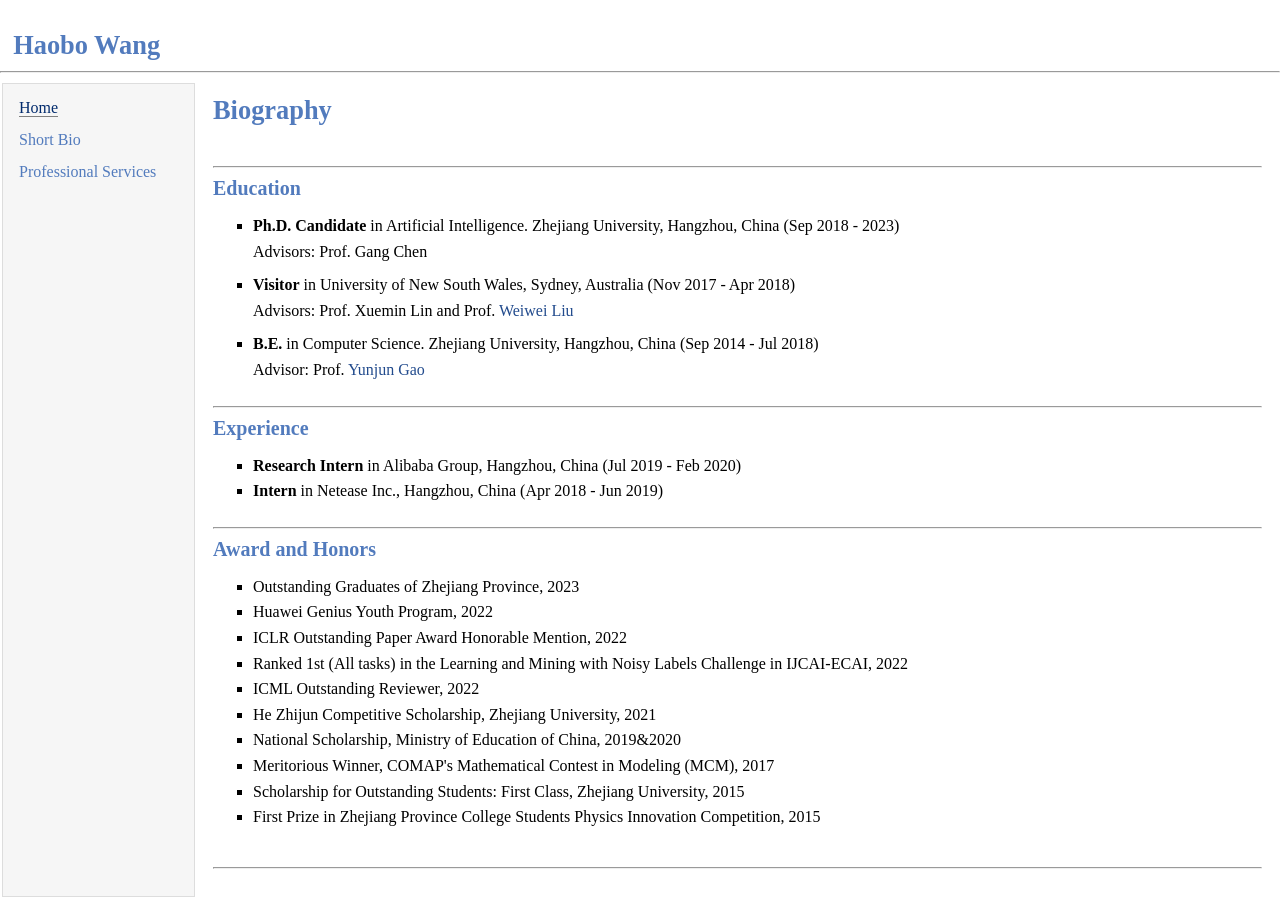
==== awards.html @ 732b0a9f "init" ====
<html>

<head>
    <meta http-equiv="Content-Type" content="text/html;charset=utf-8" />
    <link rel="stylesheet" type="text/css" href="style.css" />
    <title>Haobo Wang</title>
</head>

<body>
<table summary="Table for page layout." id="tlayout">
<tr valign="top">
<h1 style="padding-left: 0.5em">Haobo Wang</h1><hr>
<td id="layout-menu">
    <div class="menu-item"><a href="./index.html" class="current">Home</a></div>
    <div class="menu-item"><a href="./bio.html">Short Bio</a></div>
    <div class="menu-item"><a href="./services.html">Professional Services</a></div>
</td>

<td id="layout-content">

	<h1 style="margin-top: 0em">Biography</h1><br>
		
<div>
    <h2><hr><a name="Education"></a>Education</h2>
    <div>
        <ul>
            <li><p><b>Ph.D. Candidate</b> in Artificial Intelligence. Zhejiang University, Hangzhou, China (Sep 2018 - 2023)</p></li>
                    <p>Advisors: Prof. Gang Chen</p></li>
            <li><p><b>Visitor</b> in University of New South Wales, Sydney, Australia (Nov 2017 - Apr 2018)</p></li>
                    <p>Advisors: Prof. Xuemin Lin and Prof. <a href="https://sites.google.com/site/weiweiliuhomepage/">Weiwei Liu</a></p></li>
            <li><p><b>B.E.</b> in Computer Science. Zhejiang University, Hangzhou, China (Sep 2014 - Jul 2018)</p>
                    <p>Advisor: Prof. <a href="http://dbl.zju.edu.cn/~yjgao/index.html">Yunjun Gao</a></p></li>
        </ul>
    </div>
</div>

<div>
    <h2><hr><a name="Education"></a>Experience</h2>
    <div>
        <ul>
            <li><p><b>Research Intern</b> in Alibaba Group, Hangzhou, China (Jul 2019 - Feb 2020)</p>
            <li><p><b>Intern</b> in Netease Inc., Hangzhou, China (Apr 2018 - Jun 2019)</p></li>
        </ul>
    </div>
</div>
	
<div>
    <h2><hr><a name="Awards"></a>Award and Honors</h2>
    <div>
        <ul>
	    <li><p>Outstanding Graduates of Zhejiang Province, 2023</p></li>
	    <li><p>Huawei Genius Youth Program, 2022</p></li>
            <li><p>ICLR Outstanding Paper Award Honorable Mention, 2022</p></li>
	    <li><p>Ranked 1st (All tasks) in the Learning and Mining with Noisy Labels Challenge in IJCAI-ECAI, 2022</p></li>
            <li><p>ICML Outstanding Reviewer, 2022</p></li>
            <li><p>He Zhijun Competitive Scholarship, Zhejiang University, 2021</p></li>
            <li><p>National Scholarship, Ministry of Education of China, 2019&2020</p></li>
            <li><p>Meritorious Winner, COMAP's Mathematical Contest in Modeling (MCM), 2017</p></li>
            <li><p>Scholarship for Outstanding Students: First Class, Zhejiang University, 2015</p></li>
            <li><p>First Prize in Zhejiang Province College Students Physics Innovation Competition, 2015</p></li>
        </ul>
        <br>
        <hr>
        <br> 
    </div>
</div>
	
</td>
</tr>
</table>
</body>
</html>
---- style.css ----
table#tlayout {
    width: 100%;
    border: none;
    border-collapse: separate;
    background: white;
}

body {
	background: white;
	font-family: Georgia, serif;
	padding-bottom: 8px;
	margin: 0;
}

#layout-menu {
	background: #f6f6f6;
	border: 1px solid #dddddd;
	padding-top: 0.5em;
	padding-left: 8px;
	padding-right: 8px;
	font-size: 1.0em;
	width: 175px;
	white-space: nowrap;
    text-align: left;
    vertical-align: top;
}

#layout-menu td {
	background: #f4f4f4;
    vertical-align: top;
}

#layout-content {
	padding-top: 0.0em;
	padding-left: 1.0em;
	padding-right: 1.0em;
    border: none;
    background: white;
    text-align: left;
    vertical-align: top;
}

#layout-menu a {
	line-height: 2.0em;
	margin-left: 0.5em;
}

tt {
    background: #ffffdd;
}

pre, tt {
	font-size: 90%;
	font-family: monaco, monospace;
}

a, a > tt {
	color: #224b8d;
	text-decoration: none;
}

a:hover {
	border-bottom: 1px orange solid;
}

#layout-menu a.current:link, #layout-menu a.current:visited {
	color: #022b6d;
	border-bottom: 1px gray solid;
}
#layout-menu a:link, #layout-menu a:visited, #layout-menu a:hover {
	color: #527bbd;
	text-decoration: none;
}
#layout-menu a:hover {
	text-decoration: none;
}

div.menu-category {
	border-bottom: 1px solid gray;
	margin-top: 0.8em;
	padding-top: 0.2em;
	padding-bottom: 0.1em;
	font-weight: bold;
}

div.menu-item {
	padding-left: 16px;
	text-indent: -16px;
}

div#toptitle {
	padding-bottom: 0.2em;
	margin-bottom: 1.5em;
	border-bottom: 3px double gray;
}

div#subtitle {
	margin-top: 0.0em;
	margin-bottom: 0.0em;
	padding-top: 0em;
	padding-bottom: 0.1em;
}

em {
	font-style: italic;
}

strong {
	font-weight: bold;
}

h1, h2, h3 {
	color: #527bbd;
	margin-top: 0.7em;
	margin-bottom: 0.3em;
    padding-top: 0.5em;
	padding-bottom: 0.2em;
	line-height: 1.0;	
}

h1 {
	font-size: 165%;
}

h2 {
	padding-top: 0.8em;
    padding-bottom: 0.6em;
	font-size: 125%;
}

h2 + h3 {
    padding-top: 0.2em;
}

h3 {
	font-size: 110%;
	border-bottom: none;
}

p {
	margin-top: 0.0em;
	margin-bottom: 0.8em;
	padding: 0;
	line-height: 1.3;
}

pre {
	padding: 0;
	margin: 0;
}

div#footer {
	font-size: small;
	border-top: 1px solid #c0c0c0;
	padding-top: 0.1em;
	margin-top: 4.0em;
	color: #c0c0c0;
}

div#footer a {
	color: #80a0b0;
}

div#footer-text {
	float: left;
	padding-bottom: 8px;
}

ul, ol, dl {
	margin-top: 0.2em;
	padding-top: 0;
	margin-bottom: 0.8em;
}

dt {
	margin-top: 0.5em;
	margin-bottom: 0;
}

dl {
	margin-left: 20px;
}

dd {
	color: #222222;
}

dd > *:first-child {
	margin-top: 0;
}

ul {
	list-style-position: outside;
	list-style-type: square;
}

p + ul, p + ol {
	margin-top: -0.5em;
}

li ul, li ol {
	margin-top: -0.3em;
}

ol {
	list-style-position: outside;
	list-style-type: decimal;
}

li p, dd p {
	margin-bottom: 0.3em;
}


ol ol {
	list-style-type: lower-alpha;
}

ol ol ol {
	list-style-type: lower-roman;
}

p + div.codeblock {
	margin-top: -0.6em;
}

div.codeblock, div.infoblock {
	margin-right: 0%;
	margin-top: 1.2em;
	margin-bottom: 1.3em;
}

div.blocktitle {
	font-weight: bold;
	color: #cd7b62;
	margin-top: 1.2em;
	margin-bottom: 0.1em;
}

div.blockcontent {
	border: 1px solid silver;
	padding: 0.3em 0.5em;
}

div.infoblock > div.blockcontent {
	background: #ffffee;
}

div.blockcontent p + ul, div.blockcontent p + ol {
	margin-top: 0.4em;
}

div.infoblock p {
	margin-bottom: 0em;
}

div.infoblock li p, div.infoblock dd p {
	margin-bottom: 0.5em;
}

div.infoblock p + p {
	margin-top: 0.8em;
}

div.codeblock > div.blockcontent {
	background: #f6f6f6;
}

span.pycommand {
	color: #000070;
}

span.statement {
	color: #008800;
}
span.builtin {
	color: #000088;
}
span.special {
	color: #990000;
}
span.operator {
	color: #880000;
}
span.error {
	color: #aa0000;
}
span.comment, span.comment > *, span.string, span.string > * {
	color: #606060;
}

@media print {
	#layout-menu { display: none; }
}

#fwtitle {
	margin: 2px;
}

#fwtitle #toptitle {
	padding-left: 0.5em;
	margin-bottom: 0.5em;
}

#layout-content h1:first-child, #layout-content h2:first-child, #layout-content h3:first-child {
	margin-top: -0.7em;
}

div#toptitle h1, #layout-content div#toptitle h1 {
	margin-bottom: 0.0em;
	padding-bottom: 0.1em;
	padding-top: 0;
	margin-top: 0.5em;
	border-bottom: none;
}

img.eq {
	padding: 0;
	padding-left: 0.1em;
	padding-right: 0.1em;
	margin: 0;
}

img.eqwl {
	padding-left: 2em;
	padding-top: 0.6em;
	padding-bottom: 0.2em;
	margin: 0;
}

table {
    border: 2px solid black;
    border-collapse: collapse;
}

td {
    padding: 2px;
    padding-left: 0.5em;
    padding-right: 0.5em;
    text-align: center;
    border: 1px solid gray;
}

table + table {
    margin-top: 1em;
}

tr.heading {
    font-weight: bold;
    border-bottom: 2px solid black;
}

img {
    border: none;
}

table.imgtable, table.imgtable td {
    border: none;
    text-align: left;
}
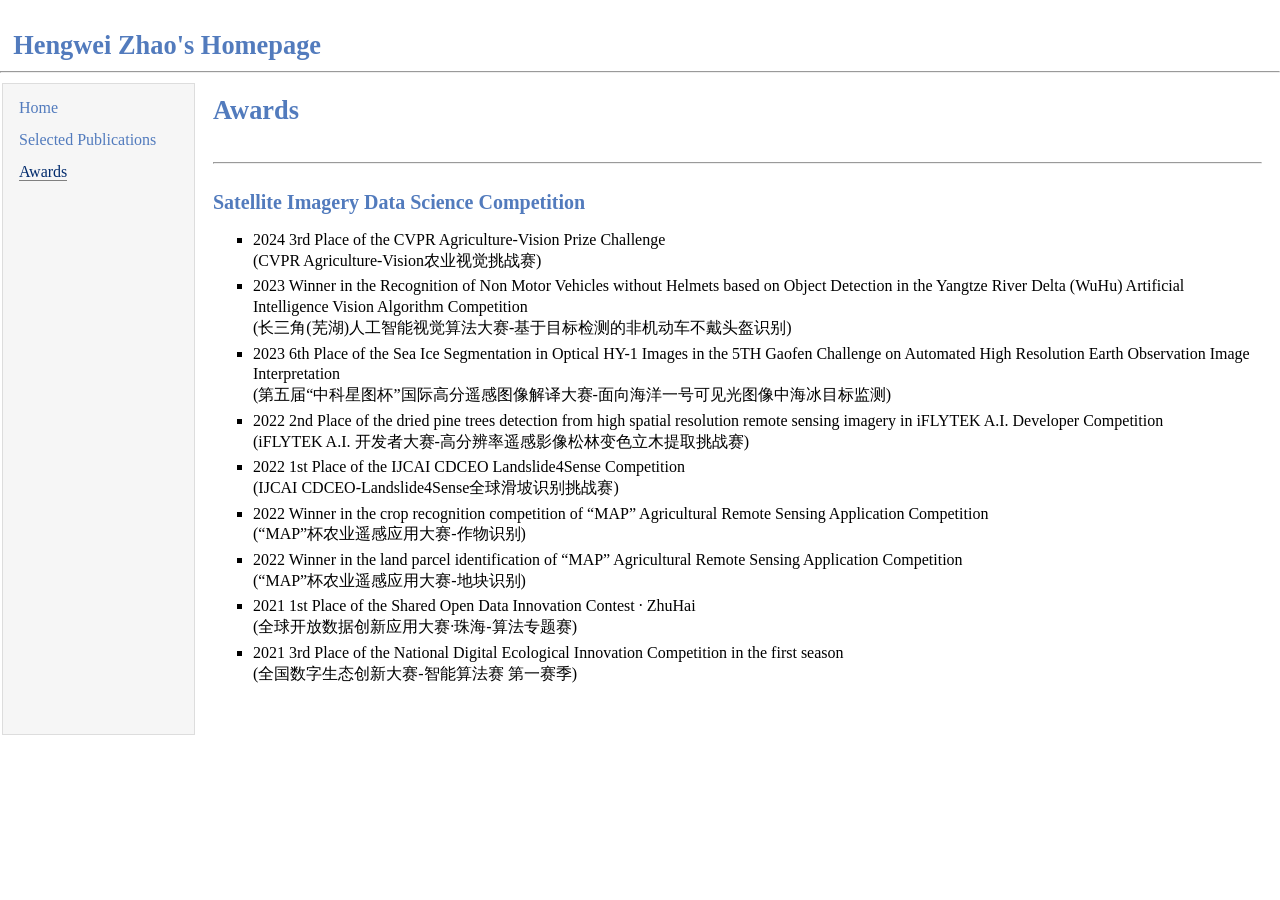
==== commit 41c5cd0b: "init" ====
--- a/awards.html
+++ b/awards.html
@@ -3,66 +3,42 @@
 <head>
     <meta http-equiv="Content-Type" content="text/html;charset=utf-8" />
     <link rel="stylesheet" type="text/css" href="style.css" />
-    <title>Haobo Wang</title>
+    <title>Hengwei Zhao</title>
+    <link rel="icon" type="image/x-icon" href="./TAMU.png">
 </head>
 
 <body>
 <table summary="Table for page layout." id="tlayout">
 <tr valign="top">
-<h1 style="padding-left: 0.5em">Haobo Wang</h1><hr>
+<h1 style="padding-left: 0.5em">Hengwei Zhao's Homepage</h1><hr>
 <td id="layout-menu">
-    <div class="menu-item"><a href="./index.html" class="current">Home</a></div>
-    <div class="menu-item"><a href="./bio.html">Short Bio</a></div>
-    <div class="menu-item"><a href="./services.html">Professional Services</a></div>
+    <div class="menu-item"><a href="./index.html">Home</a></div>
+    <div class="menu-item"><a href="./publications.html">Selected Publications</a></div>
+    <div class="menu-item"><a href="./awards.html" class="current">Awards</a></div>
 </td>
 
 <td id="layout-content">
 
-	<h1 style="margin-top: 0em">Biography</h1><br>
-		
-<div>
-    <h2><hr><a name="Education"></a>Education</h2>
-    <div>
-        <ul>
-            <li><p><b>Ph.D. Candidate</b> in Artificial Intelligence. Zhejiang University, Hangzhou, China (Sep 2018 - 2023)</p></li>
-                    <p>Advisors: Prof. Gang Chen</p></li>
-            <li><p><b>Visitor</b> in University of New South Wales, Sydney, Australia (Nov 2017 - Apr 2018)</p></li>
-                    <p>Advisors: Prof. Xuemin Lin and Prof. <a href="https://sites.google.com/site/weiweiliuhomepage/">Weiwei Liu</a></p></li>
-            <li><p><b>B.E.</b> in Computer Science. Zhejiang University, Hangzhou, China (Sep 2014 - Jul 2018)</p>
-                    <p>Advisor: Prof. <a href="http://dbl.zju.edu.cn/~yjgao/index.html">Yunjun Gao</a></p></li>
-        </ul>
-    </div>
-</div>
-
-<div>
-    <h2><hr><a name="Education"></a>Experience</h2>
-    <div>
-        <ul>
-            <li><p><b>Research Intern</b> in Alibaba Group, Hangzhou, China (Jul 2019 - Feb 2020)</p>
-            <li><p><b>Intern</b> in Netease Inc., Hangzhou, China (Apr 2018 - Jun 2019)</p></li>
-        </ul>
-    </div>
-</div>
+	<h1 style="margin-top: 0em">Awards</h1>
+    <br>
+    <hr>
+    <br>
 	
 <div>
-    <h2><hr><a name="Awards"></a>Award and Honors</h2>
-    <div>
+    <h2><a name="Satellite Imagery Data Science Competition"></a>Satellite Imagery Data Science Competition</h2>
         <ul>
-	    <li><p>Outstanding Graduates of Zhejiang Province, 2023</p></li>
-	    <li><p>Huawei Genius Youth Program, 2022</p></li>
-            <li><p>ICLR Outstanding Paper Award Honorable Mention, 2022</p></li>
-	    <li><p>Ranked 1st (All tasks) in the Learning and Mining with Noisy Labels Challenge in IJCAI-ECAI, 2022</p></li>
-            <li><p>ICML Outstanding Reviewer, 2022</p></li>
-            <li><p>He Zhijun Competitive Scholarship, Zhejiang University, 2021</p></li>
-            <li><p>National Scholarship, Ministry of Education of China, 2019&2020</p></li>
-            <li><p>Meritorious Winner, COMAP's Mathematical Contest in Modeling (MCM), 2017</p></li>
-            <li><p>Scholarship for Outstanding Students: First Class, Zhejiang University, 2015</p></li>
-            <li><p>First Prize in Zhejiang Province College Students Physics Innovation Competition, 2015</p></li>
+        <li><p>2024 3rd Place of the CVPR Agriculture-Vision Prize Challenge<br>(CVPR Agriculture-Vision农业视觉挑战赛)</br></p></li>
+        <li><p>2023 Winner in the Recognition of Non Motor Vehicles without Helmets based on Object Detection in the Yangtze River Delta (WuHu) Artificial Intelligence Vision Algorithm Competition<br>(长三角(芜湖)人工智能视觉算法大赛-基于目标检测的非机动车不戴头盔识别)</br></p></li>
+	    <li><p>2023 6th Place of the Sea Ice Segmentation in Optical HY-1 Images in the 5TH Gaofen Challenge on Automated High Resolution Earth Observation Image Interpretation<br>(第五届“中科星图杯”国际高分遥感图像解译大赛-面向海洋一号可见光图像中海冰目标监测)</br></p></li>
+        <li><p>2022 2nd Place of the dried pine trees detection from high spatial resolution remote sensing imagery in iFLYTEK A.I. Developer Competition<br>(iFLYTEK A.I. 开发者大赛-高分辨率遥感影像松林变色立木提取挑战赛)</br></p></li>
+        <li><p>2022 1st Place of the IJCAI CDCEO Landslide4Sense Competition<br>(IJCAI CDCEO-Landslide4Sense全球滑坡识别挑战赛)</br></p></li>
+        <li><p>2022 Winner in the crop recognition competition of “MAP” Agricultural Remote Sensing Application Competition<br>(“MAP”杯农业遥感应用大赛-作物识别)</br></p></li>
+        <li><p>2022 Winner in the land parcel identification of “MAP” Agricultural Remote Sensing Application Competition<br>(“MAP”杯农业遥感应用大赛-地块识别)</br></p></li>
+        <li><p>2021 1st Place of the Shared Open Data Innovation Contest · ZhuHai<br>(全球开放数据创新应用大赛·珠海-算法专题赛)</br></p></li>
+        <li><p>2021 3rd Place of the National Digital Ecological Innovation Competition in the first season<br>(全国数字生态创新大赛-智能算法赛 第一赛季)</br></p></li>
         </ul>
         <br>
-        <hr>
-        <br> 
-    </div>
+        <br>
 </div>
 	
 </td>
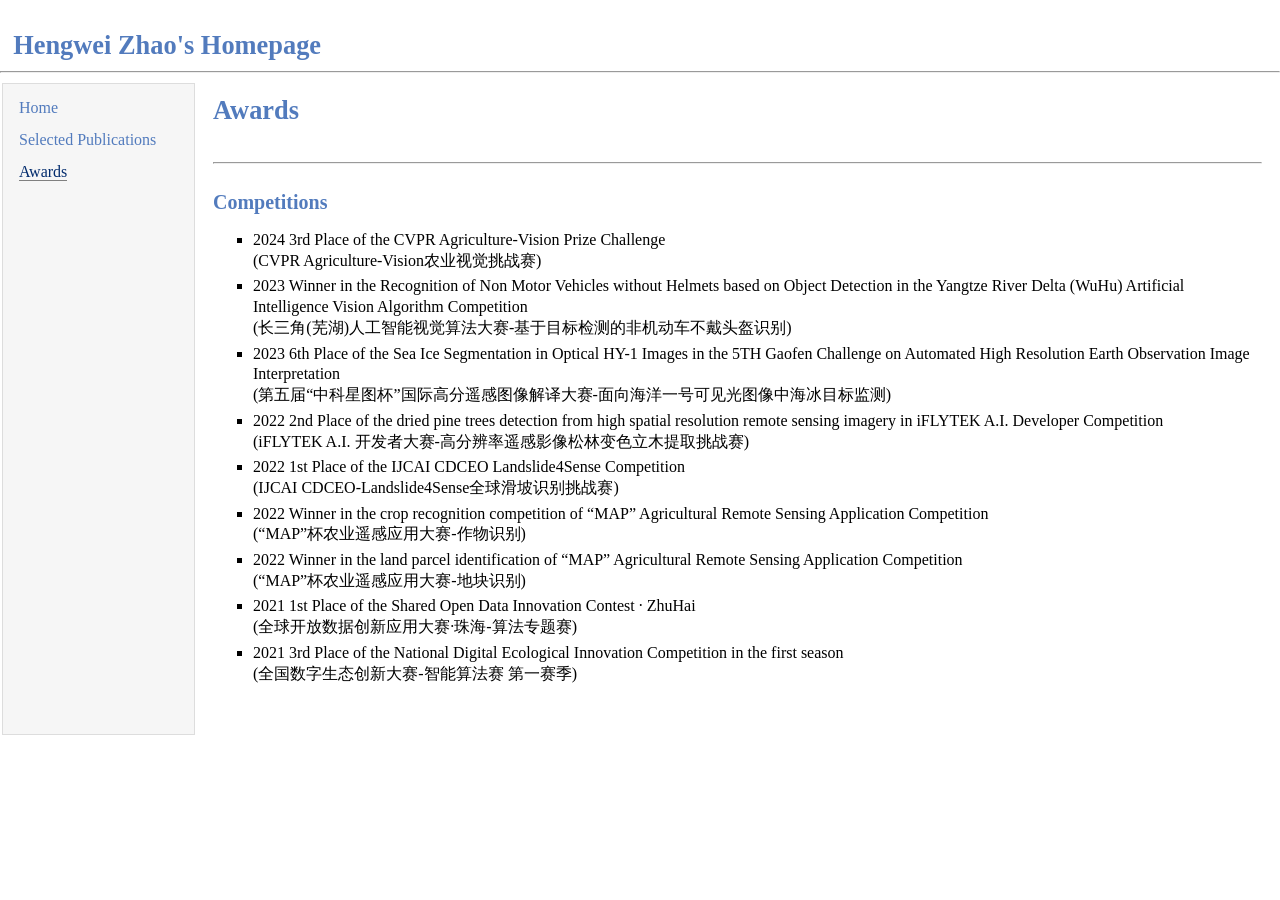
==== commit 17b86551: "init" ====
--- a/awards.html
+++ b/awards.html
@@ -25,7 +25,7 @@
     <br>
 	
 <div>
-    <h2><a name="Satellite Imagery Data Science Competition"></a>Satellite Imagery Data Science Competition</h2>
+    <h2><a name="Competitions"></a>Competitions</h2>
         <ul>
         <li><p>2024 3rd Place of the CVPR Agriculture-Vision Prize Challenge<br>(CVPR Agriculture-Vision农业视觉挑战赛)</br></p></li>
         <li><p>2023 Winner in the Recognition of Non Motor Vehicles without Helmets based on Object Detection in the Yangtze River Delta (WuHu) Artificial Intelligence Vision Algorithm Competition<br>(长三角(芜湖)人工智能视觉算法大赛-基于目标检测的非机动车不戴头盔识别)</br></p></li>
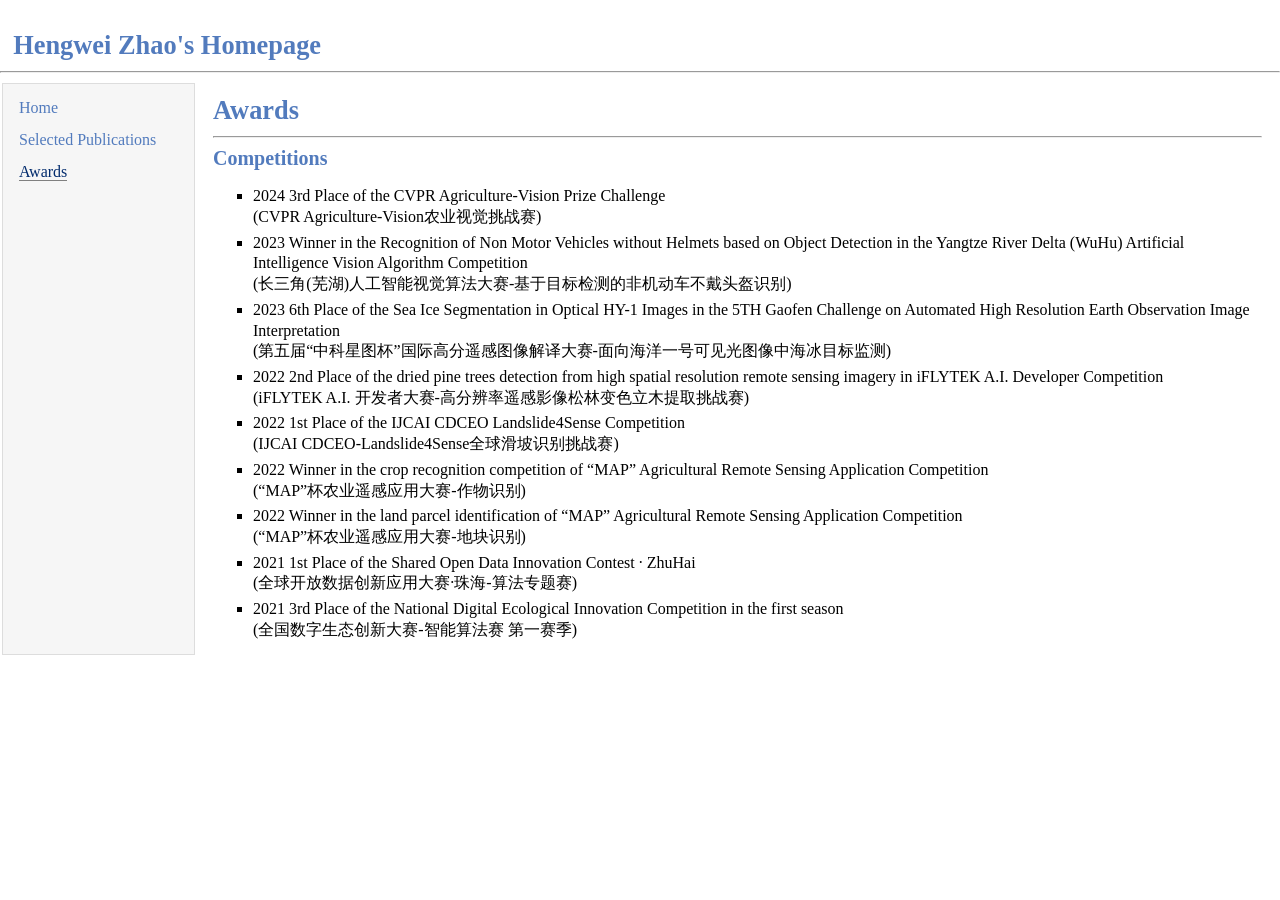
==== commit 7e178883: "init" ====
--- a/awards.html
+++ b/awards.html
@@ -1,48 +1,77 @@
-<html>
+<!DOCTYPE html>
+<html lang="en">
 
 <head>
-    <meta http-equiv="Content-Type" content="text/html;charset=utf-8" />
-    <link rel="stylesheet" type="text/css" href="style.css" />
+    <meta charset="UTF-8">
+    <link rel="stylesheet" href="style.css">
     <title>Hengwei Zhao</title>
-    <link rel="icon" type="image/x-icon" href="./TAMU.png">
+    <link rel="icon" type="image/png" href="TAMU.png">
 </head>
 
 <body>
-<table summary="Table for page layout." id="tlayout">
-<tr valign="top">
-<h1 style="padding-left: 0.5em">Hengwei Zhao's Homepage</h1><hr>
-<td id="layout-menu">
-    <div class="menu-item"><a href="./index.html">Home</a></div>
-    <div class="menu-item"><a href="./publications.html">Selected Publications</a></div>
-    <div class="menu-item"><a href="./awards.html" class="current">Awards</a></div>
-</td>
+    <h1 style="padding-left: 0.5em">Hengwei Zhao's Homepage</h1>
+    <hr>
+    <table id="tlayout" role="presentation">
+        <tr>
+            <td id="layout-menu">
+                <div class="menu-item"><a href="./index.html">Home</a></div>
+                <div class="menu-item"><a href="./publications.html">Selected Publications</a></div>
+                <div class="menu-item"><a href="./awards.html" class="current">Awards</a></div>
+            </td>
 
-<td id="layout-content">
+            <td id="layout-content">
 
-	<h1 style="margin-top: 0em">Awards</h1>
-    <br>
-    <hr>
-    <br>
-	
-<div>
-    <h2><a name="Competitions"></a>Competitions</h2>
-        <ul>
-        <li><p>2024 3rd Place of the CVPR Agriculture-Vision Prize Challenge<br>(CVPR Agriculture-Vision农业视觉挑战赛)</br></p></li>
-        <li><p>2023 Winner in the Recognition of Non Motor Vehicles without Helmets based on Object Detection in the Yangtze River Delta (WuHu) Artificial Intelligence Vision Algorithm Competition<br>(长三角(芜湖)人工智能视觉算法大赛-基于目标检测的非机动车不戴头盔识别)</br></p></li>
-	    <li><p>2023 6th Place of the Sea Ice Segmentation in Optical HY-1 Images in the 5TH Gaofen Challenge on Automated High Resolution Earth Observation Image Interpretation<br>(第五届“中科星图杯”国际高分遥感图像解译大赛-面向海洋一号可见光图像中海冰目标监测)</br></p></li>
-        <li><p>2022 2nd Place of the dried pine trees detection from high spatial resolution remote sensing imagery in iFLYTEK A.I. Developer Competition<br>(iFLYTEK A.I. 开发者大赛-高分辨率遥感影像松林变色立木提取挑战赛)</br></p></li>
-        <li><p>2022 1st Place of the IJCAI CDCEO Landslide4Sense Competition<br>(IJCAI CDCEO-Landslide4Sense全球滑坡识别挑战赛)</br></p></li>
-        <li><p>2022 Winner in the crop recognition competition of “MAP” Agricultural Remote Sensing Application Competition<br>(“MAP”杯农业遥感应用大赛-作物识别)</br></p></li>
-        <li><p>2022 Winner in the land parcel identification of “MAP” Agricultural Remote Sensing Application Competition<br>(“MAP”杯农业遥感应用大赛-地块识别)</br></p></li>
-        <li><p>2021 1st Place of the Shared Open Data Innovation Contest · ZhuHai<br>(全球开放数据创新应用大赛·珠海-算法专题赛)</br></p></li>
-        <li><p>2021 3rd Place of the National Digital Ecological Innovation Competition in the first season<br>(全国数字生态创新大赛-智能算法赛 第一赛季)</br></p></li>
-        </ul>
-        <br>
-        <br>
-</div>
-	
-</td>
-</tr>
-</table>
+                <h1 style="margin-top: 0em">Awards</h1>
+                <hr>
+
+                <div>
+                    <h2>Competitions</h2>
+                    <ul>
+                        <li>
+                            <p>2024 3rd Place of the CVPR Agriculture-Vision Prize Challenge<br>(CVPR
+                                Agriculture-Vision农业视觉挑战赛)</p>
+                        </li>
+                        <li>
+                            <p>2023 Winner in the Recognition of Non Motor Vehicles without Helmets based on Object
+                                Detection in the Yangtze River Delta (WuHu) Artificial Intelligence Vision Algorithm
+                                Competition<br>(长三角(芜湖)人工智能视觉算法大赛-基于目标检测的非机动车不戴头盔识别)</p>
+                        </li>
+                        <li>
+                            <p>2023 6th Place of the Sea Ice Segmentation in Optical HY-1 Images in the 5TH Gaofen
+                                Challenge on Automated High Resolution Earth Observation Image
+                                Interpretation<br>(第五届“中科星图杯”国际高分遥感图像解译大赛-面向海洋一号可见光图像中海冰目标监测)</p>
+                        </li>
+                        <li>
+                            <p>2022 2nd Place of the dried pine trees detection from high spatial resolution remote
+                                sensing imagery in iFLYTEK A.I. Developer Competition<br>(iFLYTEK A.I.
+                                开发者大赛-高分辨率遥感影像松林变色立木提取挑战赛)</p>
+                        </li>
+                        <li>
+                            <p>2022 1st Place of the IJCAI CDCEO Landslide4Sense Competition<br>(IJCAI
+                                CDCEO-Landslide4Sense全球滑坡识别挑战赛)</p>
+                        </li>
+                        <li>
+                            <p>2022 Winner in the crop recognition competition of “MAP” Agricultural Remote Sensing
+                                Application Competition<br>(“MAP”杯农业遥感应用大赛-作物识别)</p>
+                        </li>
+                        <li>
+                            <p>2022 Winner in the land parcel identification of “MAP” Agricultural Remote Sensing
+                                Application Competition<br>(“MAP”杯农业遥感应用大赛-地块识别)</p>
+                        </li>
+                        <li>
+                            <p>2021 1st Place of the Shared Open Data Innovation Contest ·
+                                ZhuHai<br>(全球开放数据创新应用大赛·珠海-算法专题赛)</p>
+                        </li>
+                        <li>
+                            <p>2021 3rd Place of the National Digital Ecological Innovation Competition in the first
+                                season<br>(全国数字生态创新大赛-智能算法赛 第一赛季)</p>
+                        </li>
+                    </ul>
+                </div>
+
+            </td>
+        </tr>
+    </table>
 </body>
-</html>
+
+</html>
--- a/style.css
+++ b/style.css
@@ -6,34 +6,34 @@
 }
 
 body {
-	background: white;
-	font-family: Georgia, serif;
-	padding-bottom: 8px;
-	margin: 0;
+    background: white;
+    font-family: Georgia, serif;
+    padding-bottom: 8px;
+    margin: 0;
 }
 
 #layout-menu {
-	background: #f6f6f6;
-	border: 1px solid #dddddd;
-	padding-top: 0.5em;
-	padding-left: 8px;
-	padding-right: 8px;
-	font-size: 1.0em;
-	width: 175px;
-	white-space: nowrap;
+    background: #f6f6f6;
+    border: 1px solid #dddddd;
+    padding-top: 0.5em;
+    padding-left: 8px;
+    padding-right: 8px;
+    font-size: 1.0em;
+    width: 175px;
+    white-space: nowrap;
     text-align: left;
     vertical-align: top;
 }
 
 #layout-menu td {
-	background: #f4f4f4;
+    background: #f4f4f4;
     vertical-align: top;
 }
 
 #layout-content {
-	padding-top: 0.0em;
-	padding-left: 1.0em;
-	padding-right: 1.0em;
+    padding-top: 0.0em;
+    padding-left: 1.0em;
+    padding-right: 1.0em;
     border: none;
     background: white;
     text-align: left;
@@ -41,8 +41,8 @@
 }
 
 #layout-menu a {
-	line-height: 2.0em;
-	margin-left: 0.5em;
+    line-height: 2.0em;
+    margin-left: 0.5em;
 }
 
 tt {
@@ -50,82 +50,82 @@
 }
 
 pre, tt {
-	font-size: 90%;
-	font-family: monaco, monospace;
+    font-size: 90%;
+    font-family: monaco, monospace;
 }
 
 a, a > tt {
-	color: #224b8d;
-	text-decoration: none;
+    color: #224b8d;
+    text-decoration: none;
 }
 
 a:hover {
-	border-bottom: 1px orange solid;
+    border-bottom: 1px orange solid;
 }
 
 #layout-menu a.current:link, #layout-menu a.current:visited {
-	color: #022b6d;
-	border-bottom: 1px gray solid;
+    color: #022b6d;
+    border-bottom: 1px gray solid;
 }
 #layout-menu a:link, #layout-menu a:visited, #layout-menu a:hover {
-	color: #527bbd;
-	text-decoration: none;
+    color: #527bbd;
+    text-decoration: none;
 }
 #layout-menu a:hover {
-	text-decoration: none;
+    text-decoration: none;
 }
 
 div.menu-category {
-	border-bottom: 1px solid gray;
-	margin-top: 0.8em;
-	padding-top: 0.2em;
-	padding-bottom: 0.1em;
-	font-weight: bold;
+    border-bottom: 1px solid gray;
+    margin-top: 0.8em;
+    padding-top: 0.2em;
+    padding-bottom: 0.1em;
+    font-weight: bold;
 }
 
 div.menu-item {
-	padding-left: 16px;
-	text-indent: -16px;
+    padding-left: 16px;
+    text-indent: -16px;
 }
 
 div#toptitle {
-	padding-bottom: 0.2em;
-	margin-bottom: 1.5em;
-	border-bottom: 3px double gray;
+    padding-bottom: 0.2em;
+    margin-bottom: 1.5em;
+    border-bottom: 3px double gray;
 }
 
 div#subtitle {
-	margin-top: 0.0em;
-	margin-bottom: 0.0em;
-	padding-top: 0em;
-	padding-bottom: 0.1em;
+    margin-top: 0.0em;
+    margin-bottom: 0.0em;
+    padding-top: 0em;
+    padding-bottom: 0.1em;
 }
 
 em {
-	font-style: italic;
+    font-style: italic;
 }
 
 strong {
-	font-weight: bold;
+    font-weight: bold;
 }
 
 h1, h2, h3 {
-	color: #527bbd;
-	margin-top: 0.7em;
-	margin-bottom: 0.3em;
+    color: #527bbd;
+    margin-top: 0.7em;
+    margin-bottom: 0.3em;
     padding-top: 0.5em;
-	padding-bottom: 0.2em;
-	line-height: 1.0;	
+    padding-bottom: 0.2em;
+    line-height: 1.0;
 }
 
 h1 {
-	font-size: 165%;
+    font-size: 165%;
 }
 
 h2 {
-	padding-top: 0.8em;
+    padding-top: 0.8em;
     padding-bottom: 0.6em;
-	font-size: 125%;
+    font-size: 125%;
 }
 
 h2 + h3 {
@@ -133,199 +133,201 @@
 }
 
 h3 {
-	font-size: 110%;
-	border-bottom: none;
+    font-size: 110%;
+    border-bottom: none;
 }
 
 p {
-	margin-top: 0.0em;
-	margin-bottom: 0.8em;
-	padding: 0;
-	line-height: 1.3;
+    margin-top: 0.0em;
+    margin-bottom: 0.8em;
+    padding: 0;
+    line-height: 1.3;
 }
 
 pre {
-	padding: 0;
-	margin: 0;
+    padding: 0;
+    margin: 0;
 }
 
 div#footer {
-	font-size: small;
-	border-top: 1px solid #c0c0c0;
-	padding-top: 0.1em;
-	margin-top: 4.0em;
-	color: #c0c0c0;
+    font-size: small;
+    border-top: 1px solid #c0c0c0;
+    padding-top: 0.1em;
+    margin-top: 4.0em;
+    color: #c0c0c0;
 }
 
 div#footer a {
-	color: #80a0b0;
+    color: #80a0b0;
 }
 
 div#footer-text {
-	float: left;
-	padding-bottom: 8px;
+    float: left;
+    padding-bottom: 8px;
 }
 
 ul, ol, dl {
-	margin-top: 0.2em;
-	padding-top: 0;
-	margin-bottom: 0.8em;
+    margin-top: 0.2em;
+    padding-top: 0;
+    margin-bottom: 0.8em;
 }
 
 dt {
-	margin-top: 0.5em;
-	margin-bottom: 0;
+    margin-top: 0.5em;
+    margin-bottom: 0;
 }
 
 dl {
-	margin-left: 20px;
+    margin-left: 20px;
 }
 
 dd {
-	color: #222222;
+    color: #222222;
 }
 
 dd > *:first-child {
-	margin-top: 0;
+    margin-top: 0;
 }
 
 ul {
-	list-style-position: outside;
-	list-style-type: square;
+    list-style-position: outside;
+    list-style-type: square;
 }
 
 p + ul, p + ol {
-	margin-top: -0.5em;
+    margin-top: -0.5em;
 }
 
 li ul, li ol {
-	margin-top: -0.3em;
+    margin-top: -0.3em;
 }
 
 ol {
-	list-style-position: outside;
-	list-style-type: decimal;
+    list-style-position: outside;
+    list-style-type: decimal;
 }
 
 li p, dd p {
-	margin-bottom: 0.3em;
+    margin-bottom: 0.3em;
 }
 
 
 ol ol {
-	list-style-type: lower-alpha;
+    list-style-type: lower-alpha;
 }
 
 ol ol ol {
-	list-style-type: lower-roman;
+    list-style-type: lower-roman;
 }
 
 p + div.codeblock {
-	margin-top: -0.6em;
+    margin-top: -0.6em;
 }
 
 div.codeblock, div.infoblock {
-	margin-right: 0%;
-	margin-top: 1.2em;
-	margin-bottom: 1.3em;
+    margin-right: 0%;
+    margin-top: 1.2em;
+    margin-bottom: 1.3em;
 }
 
 div.blocktitle {
-	font-weight: bold;
-	color: #cd7b62;
-	margin-top: 1.2em;
-	margin-bottom: 0.1em;
+    font-weight: bold;
+    color: #cd7b62;
+    margin-top: 1.2em;
+    margin-bottom: 0.1em;
 }
 
 div.blockcontent {
-	border: 1px solid silver;
-	padding: 0.3em 0.5em;
+    border: 1px solid silver;
+    padding: 0.3em 0.5em;
 }
 
 div.infoblock > div.blockcontent {
-	background: #ffffee;
+    background: #ffffee;
 }
 
 div.blockcontent p + ul, div.blockcontent p + ol {
-	margin-top: 0.4em;
+    margin-top: 0.4em;
 }
 
 div.infoblock p {
-	margin-bottom: 0em;
+    margin-bottom: 0em;
 }
 
 div.infoblock li p, div.infoblock dd p {
-	margin-bottom: 0.5em;
+    margin-bottom: 0.5em;
 }
 
 div.infoblock p + p {
-	margin-top: 0.8em;
+    margin-top: 0.8em;
 }
 
 div.codeblock > div.blockcontent {
-	background: #f6f6f6;
+    background: #f6f6f6;
 }
 
 span.pycommand {
-	color: #000070;
+    color: #000070;
 }
 
 span.statement {
-	color: #008800;
+    color: #008800;
 }
 span.builtin {
-	color: #000088;
+    color: #000088;
 }
 span.special {
-	color: #990000;
+    color: #990000;
 }
 span.operator {
-	color: #880000;
+    color: #880000;
 }
 span.error {
-	color: #aa0000;
+    color: #aa0000;
 }
 span.comment, span.comment > *, span.string, span.string > * {
-	color: #606060;
+    color: #606060;
 }
 
 @media print {
-	#layout-menu { display: none; }
+    #layout-menu {
+        display: none;
+    }
 }
 
 #fwtitle {
-	margin: 2px;
+    margin: 2px;
 }
 
 #fwtitle #toptitle {
-	padding-left: 0.5em;
-	margin-bottom: 0.5em;
+    padding-left: 0.5em;
+    margin-bottom: 0.5em;
 }
 
 #layout-content h1:first-child, #layout-content h2:first-child, #layout-content h3:first-child {
-	margin-top: -0.7em;
+    margin-top: -0.7em;
 }
 
 div#toptitle h1, #layout-content div#toptitle h1 {
-	margin-bottom: 0.0em;
-	padding-bottom: 0.1em;
-	padding-top: 0;
-	margin-top: 0.5em;
-	border-bottom: none;
+    margin-bottom: 0.0em;
+    padding-bottom: 0.1em;
+    padding-top: 0;
+    margin-top: 0.5em;
+    border-bottom: none;
 }
 
 img.eq {
-	padding: 0;
-	padding-left: 0.1em;
-	padding-right: 0.1em;
-	margin: 0;
+    padding: 0;
+    padding-left: 0.1em;
+    padding-right: 0.1em;
+    margin: 0;
 }
 
 img.eqwl {
-	padding-left: 2em;
-	padding-top: 0.6em;
-	padding-bottom: 0.2em;
-	margin: 0;
+    padding-left: 2em;
+    padding-top: 0.6em;
+    padding-bottom: 0.2em;
+    margin: 0;
 }
 
 table {
@@ -358,3 +360,7 @@
     border: none;
     text-align: left;
 }
+
+.paper-highlight {
+    color: #D62A05;
+}
